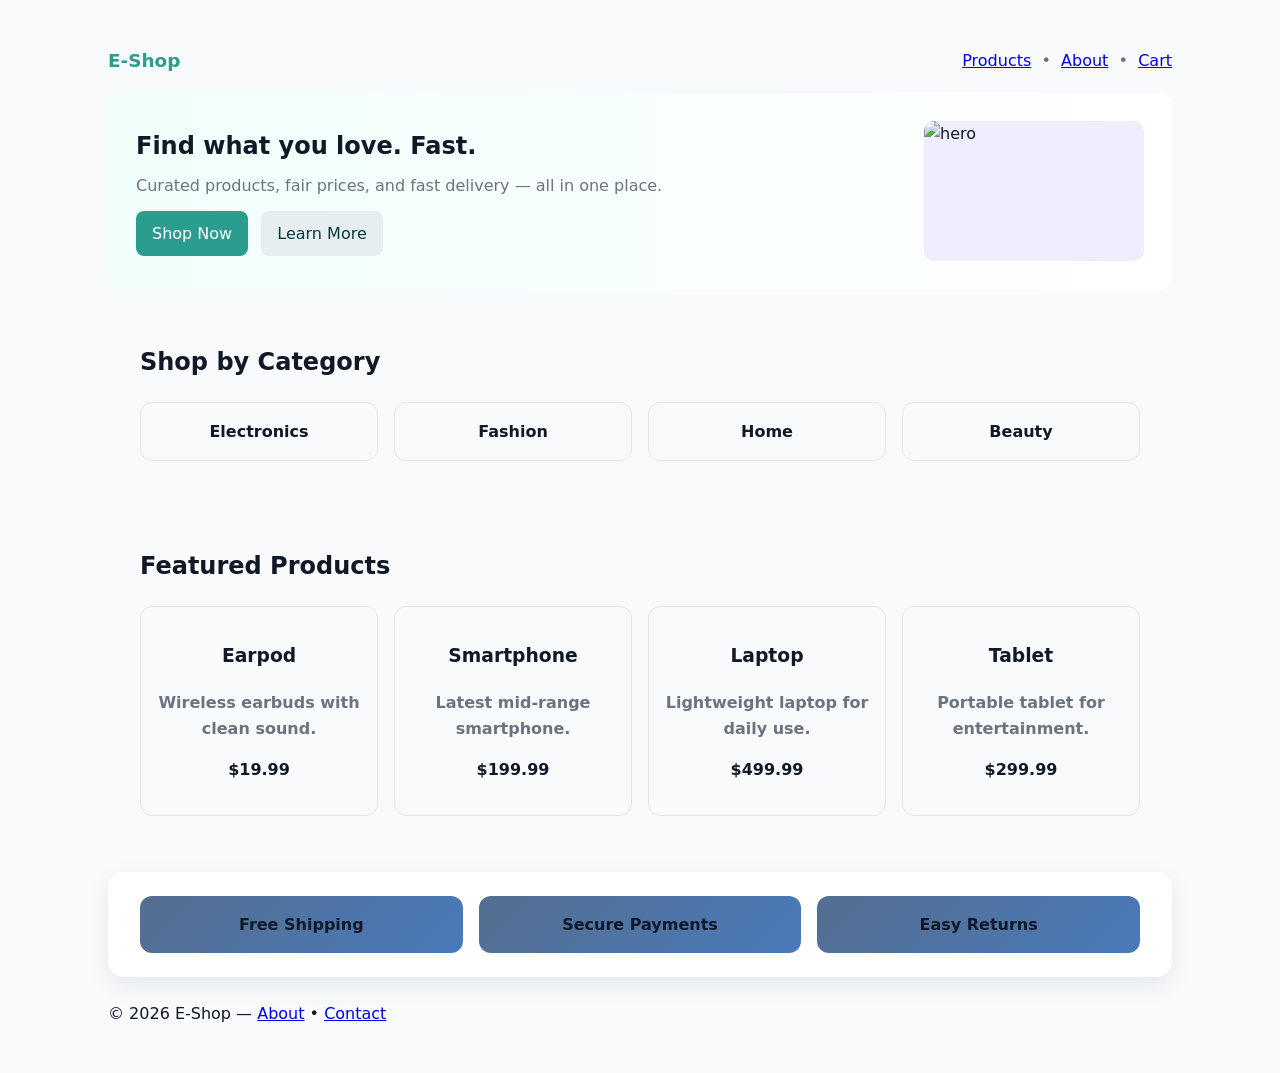
==== index.html @ 93d0a4cd "Add files via upload" ====
<!DOCTYPE html>
<html lang="en">
<head>
  <meta charset="UTF-8">
  <meta name="viewport" content="width=device-width, initial-scale=1.0">
  <title>E‑Shop — Home</title>
  <link rel="stylesheet" href="style.css">
  
</head>
<body>
  <div class="wrap">
    <header class="site">
      <a class="logo" href="index.html">E‑Shop</a>
      <nav class="muted">
        <a href="products.html">Products</a> &nbsp;•&nbsp; <a href="about.html">About</a> &nbsp;•&nbsp; <a href="cart.html">Cart</a>
      </nav>
    </header>

    <main>
      <section class="hero">
        <div class="copy">
          <h1>Find what you love. Fast.</h1>
          <p>Curated products, fair prices, and fast delivery — all in one place.</p>
          <a class="btn" href="products.html">Shop Now</a>
          <a class="btn secondary" href="about.html" style="margin-left:8px">Learn More</a>
        </div>
        <div class="visual">
          <img src="" alt="hero" style="width:220px;height:140px;background:#eef;border-radius:10px;display:block">
        </div>
      </section>

      <section>
        <h2 style="margin-top:22px">Shop by Category</h2>
        <div class="grid cats">
          <div class="cat">Electronics</div>
          <div class="cat">Fashion</div>
          <div class="cat">Home</div>
          <div class="cat">Beauty</div>
        </div>
      </section>

      <section>
        <h2 style="margin-top:22px">Featured Products</h2>
        <div class="grid featured">
          <div class="product">
            <h3>Earpod</h3>
            <p class="muted">Wireless earbuds with clean sound.</p>
            <p><strong>$19.99</strong></p>
          </div>
          <div class="product">
            <h3>Smartphone</h3>
            <p class="muted">Latest mid-range smartphone.</p>
            <p><strong>$199.99</strong></p>
          </div>
          <div class="product">
            <h3>Laptop</h3>
            <p class="muted">Lightweight laptop for daily use.</p>
            <p><strong>$499.99</strong></p>
          </div>
          <div class="product">
            <h3>Tablet</h3>
            <p class="muted">Portable tablet for entertainment.</p>
            <p><strong>$299.99</strong></p>
          </div>
        </div>
      </section>

      <section class="features">
        <div class="feature">Free Shipping</div>
        <div class="feature">Secure Payments</div>
        <div class="feature">Easy Returns</div>
      </section>
    </main>

    <footer>
      © <span id="year"></span> E‑Shop — <a href="about.html">About</a> • <a href="contact.html">Contact</a>
    </footer>
  </div>

  <script>document.getElementById('year').textContent=new Date().getFullYear();</script>
</body>
</html>
---- style.css ----
:root {
  --primary: #2563eb;
  --primary-dark: #1d4ed8;
  --accent: #2a9d8f; /* unified accent used in page styles */
  --text: #111827;
  --muted: #6b7280;
  --bg: #f8fafc;
  --surface: #ffffff;
  --border: #e5e7eb;
  --shadow: 0 8px 24px rgba(15, 23, 42, 0.08);
}

* {
  box-sizing: border-box;
}

body {
  margin: 0;
  font-family: system-ui, -apple-system, 'Segoe UI', Roboto, Helvetica, Arial, sans-serif;
  color: var(--text);
  background: var(--bg);
  line-height: 1.6;
}

.navbar {
  display: flex;
  justify-content: space-between;
  align-items: center;
  padding: 1rem 2rem;
  background: var(--surface);
  box-shadow: var(--shadow);
  position: sticky;
  top: 0;
  z-index: 10;
}

.logo {
  margin: 0;
  font-size: 1.5rem;
  color: var(--primary);
}

.navbar nav {
  display: flex;
  gap: 1rem;
  flex-wrap: wrap;
}

.navbar nav a {
  text-decoration: none;
  color: var(--text);
  font-weight: 600;
}

.navbar nav a:hover {
  color: var(--primary);
}

section {
  padding: 2rem;
}

.slider,
.features,
.latest,
.categories,
.product-view,
.contact,
.confirmation,
.about,
.checkout,
.filters,
.product-list,
.search-list {
  max-width: 1200px;
  margin: 1.5rem auto;
  background: var(--surface);
  border-radius: 16px;
  box-shadow: var(--shadow);
}

.slider {
  display: flex;
  flex-direction: column;
  gap: 1rem;
  padding: 2rem;
  background: linear-gradient(135deg, var(--primary), var(--primary-dark));
  color: white;
}

.slide {
  font-size: 1.25rem;
  font-weight: 700;
}

.categories h2,
.latest h2,
.filters h2,
.contact h2,
.about h2,
.checkout h2,
.confirmation h2,
.search-list h2 {
  margin-top: 0;
  color: var(--primary);
}

.grid {
  display: grid;
  grid-template-columns: repeat(auto-fit, minmax(180px, 1fr));
  gap: 1rem;
}

.cat-card,
.product-card,
.cat-item {
  background: var(--bg);
  border: 1px solid var(--border);
  padding: 1rem;
  border-radius: 12px;
  text-align: center;
  font-weight: 600;
}

.features {
  display: grid;
  grid-template-columns: repeat(auto-fit, minmax(180px, 1fr));
  gap: 1rem;
  text-align: center;
  padding: 1.5rem 2rem;
}

.features div {
  padding: 1rem;
  background: linear-gradient(135deg, #556e90, #497aba);
  border-radius: 12px;
  font-weight: 700;
  
}

.footer {
  text-align: center;
  padding: 1.5rem 1rem;
  color: var(--muted);
  background: var(--surface);
  margin-top: 2rem;
}


button,
input,
select,
textarea {
  font: inherit;
}

button {
  background: var(--primary);
  color: white;
  border: none;
  padding: 0.75rem 1rem;
  border-radius: 8px;
  cursor: pointer;
}

button:hover {
  background: var(--primary-dark);
}

input,
select,
textarea {
  width: 100%;
  padding: 0.75rem;
  margin-bottom: 0.75rem;
  border: 1px solid var(--border);
  border-radius: 8px;
}

form {
  display: flex;
  flex-direction: column;
  gap: 0.5rem;
}

textarea {
  min-height: 120px;
  resize: vertical;
}

table {
  width: 100%;
  border-collapse: collapse;
  margin-bottom: 1rem;
}

th,
td {
  padding: 0.75rem;
  border-bottom: 1px solid var(--border);
  text-align: left;
}

th {
  background: #f3f4f6;
}

#scrollTopBtn {
  position: fixed;
  right: 1.25rem;
  bottom: 1.25rem;
  border-radius: 999px;
  padding: 0.8rem 0.95rem;
}

@media (max-width: 768px) {
  .navbar {
    flex-direction: column;
    align-items: flex-start;
  }

  .navbar nav {
    margin-top: 0.5rem;
  }

  section {
    padding: 1.25rem;
  }
}

/* ---- Merged inline/page styles (previously embedded in individual pages) ---- */

/* Layout helpers used across pages */
.wrap{max-width:1100px;margin:28px auto;padding:18px}
header.site{display:flex;justify-content:space-between;align-items:center;margin-bottom:18px}
header.site a.logo{font-weight:700;color:var(--accent);text-decoration:none;font-size:1.15rem}
.muted{color:var(--muted)}
.card{background:var(--surface);padding:14px;border-radius:10px;box-shadow:0 6px 18px rgba(15,15,15,0.04)}
.btn{display:inline-block;padding:10px 16px;border-radius:8px;text-decoration:none;color:#fff;background:var(--accent);border:none}
.btn.secondary{background:#e6eef0;color:#0b3940}

/* Hero and visual blocks */
.hero{display:flex;gap:20px;align-items:center;background:linear-gradient(90deg,#f0fffb,#ffffff);padding:28px;border-radius:12px}
.hero .copy{flex:1}
.hero h1{margin:0 0 8px 0}
.hero p{margin:0 0 12px 0;color:var(--muted)}

/* space between hero action buttons */
.hero .actions a + a{margin-left:8px}

.cats{grid-template-columns:repeat(4,1fr)}
.featured{grid-template-columns:repeat(4,1fr)}
.products{grid-template-columns:repeat(3,1fr)}

.cat,.product,.cat-item,.product-card{background:var(--bg);border:1px solid var(--border);padding:1rem;border-radius:12px;text-align:center;font-weight:600}
.product-image{height:140px;background:#eef;border-radius:8px;margin-bottom:10px}

/* Responsive tweaks used by pages */
@media(max-width:900px){.cats,.featured{grid-template-columns:repeat(2,1fr)}.hero{flex-direction:column;text-align:center}.products{grid-template-columns:repeat(2,1fr)}}
@media(max-width:600px){.products{grid-template-columns:1fr}}

/* Cart / checkout / summary */
.cart-grid{display:grid;grid-template-columns:1fr 360px;gap:20px}
.cart-item{display:flex;gap:12px;align-items:center;padding:12px;border-radius:10px;background:var(--surface);box-shadow:0 6px 18px rgba(15,15,15,0.04);margin-bottom:12px}
.thumb{width:100px;height:80px;background:#eef;border-radius:8px}
.meta{flex:1}
.qty{display:flex;gap:8px;align-items:center}
.summary{background:var(--surface);padding:16px;border-radius:10px;box-shadow:0 6px 18px rgba(15,15,15,0.04)}
.summary .line{display:flex;justify-content:space-between;padding:8px 0}

/* Forms and contact */
label{display:block;margin-top:8px}

/* Toast / small utilities */
.toast{position:fixed;right:16px;bottom:16px;background:#0b3940;color:#fff;padding:10px 14px;border-radius:8px;display:none}

/* Small helpers used inline in some pages */
.order-box{background:#fafafa;padding:16px;border-radius:8px;border:1px solid #f0f0f0}
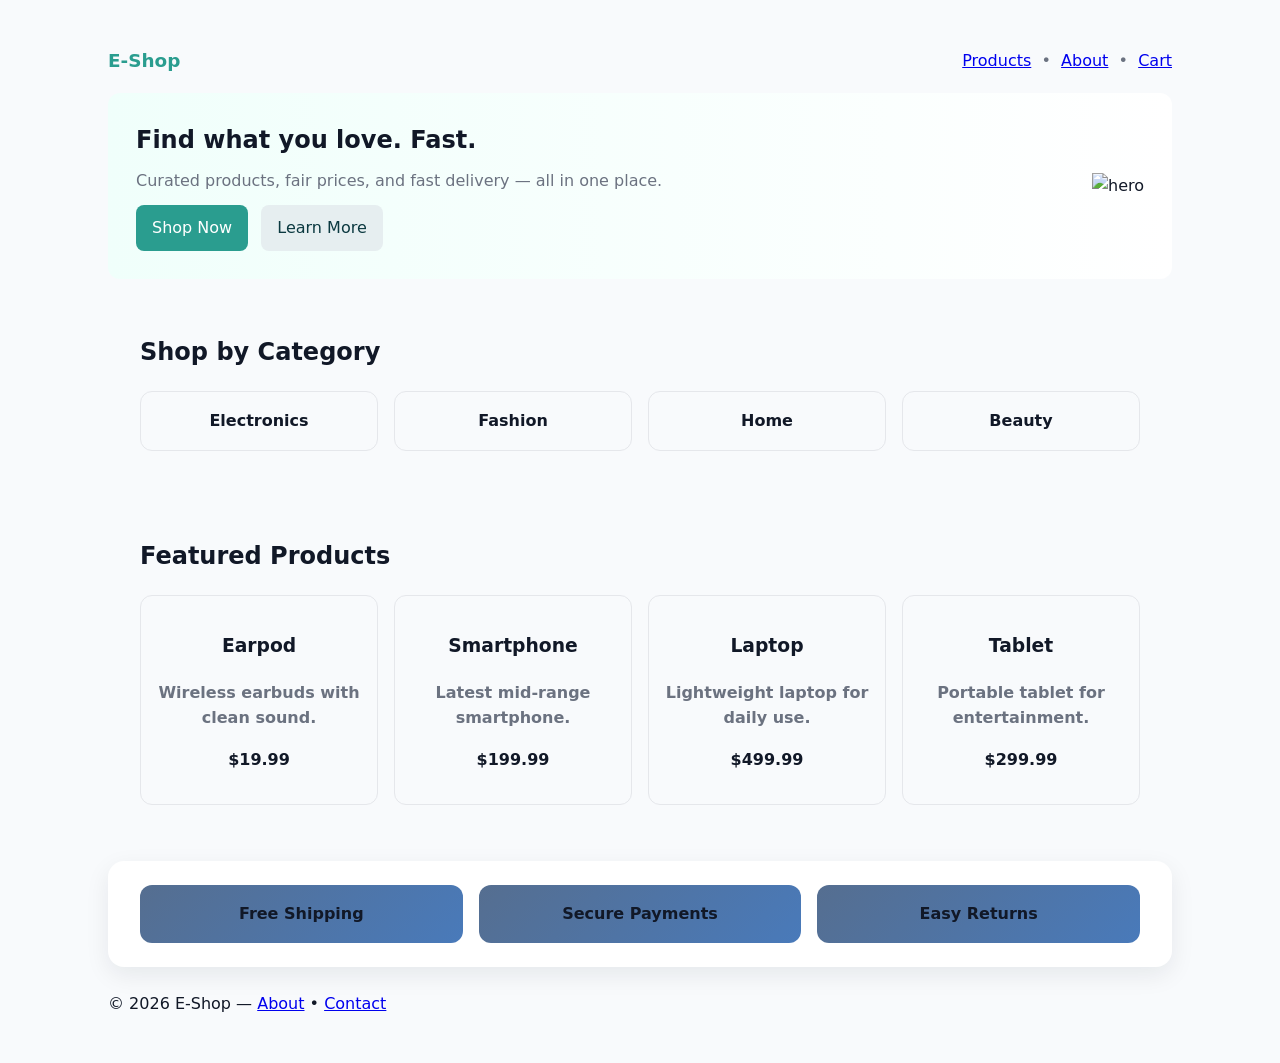
==== commit 8575f375: "Update index.html" ====
--- a/index.html
+++ b/index.html
@@ -25,7 +25,7 @@
           <a class="btn secondary" href="about.html" style="margin-left:8px">Learn More</a>
         </div>
         <div class="visual">
-          <img src="" alt="hero" style="width:220px;height:140px;background:#eef;border-radius:10px;display:block">
+          <img src="https://imgs.search.brave.com/6rW9oiTAsd12XOcXWJx9UvprpH740rrYOWy08ZqJ3Ow/rs:fit:860:0:0:0/g:ce/aHR0cHM6Ly9pbWFn/ZXMudW5zcGxhc2gu/Y29tL3Bob3RvLTE3/NTg1MjAzODc2ODct/MzhhOTJhN2VlNDJm/P2ZtPWpwZyZxPTYw/Jnc9MzAwMCZhdXRv/PWZvcm1hdCZmaXQ9/Y3JvcCZpeGxpYj1y/Yi00LjEuMCZpeGlk/PU0zd3hNakEzZkRC/OE1IeHpaV0Z5WTJo/OE1USjhmSEJsYjNC/c1pTVXlNSE5vYjNC/d2FXNW5mR1Z1ZkRC/OGZEQjhmSHd3" alt="hero" width="500px">
         </div>
       </section>
 
@@ -79,4 +79,4 @@
 
   <script>document.getElementById('year').textContent=new Date().getFullYear();</script>
 </body>
-</html>+</html>
